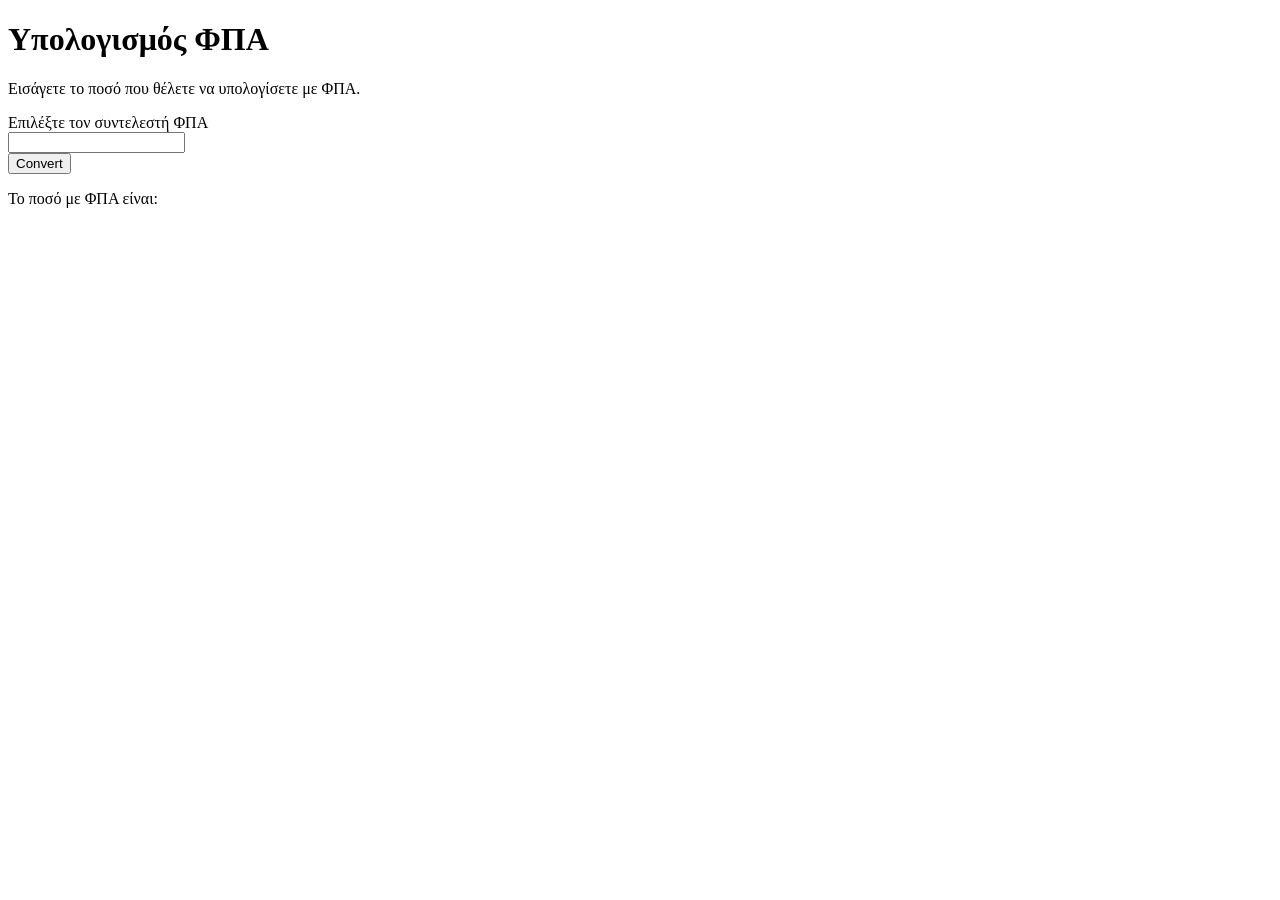
==== index.html @ 226539bb "Update and rename index.html.html to index.html" ====
<!DOCTYPE html>
<html lang="en">
<head>
    <meta charset="UTF-8">
    <meta name="viewport" content="width=device-width, initial-scale=1.0">
    <title>Document</title>
    <link rel="stylesheet" href="css/24.css">
</head>
<body>
    <div class="container">
    <h1>Υπολογισμός ΦΠΑ</h1>
    <p>Εισάγετε το ποσό που θέλετε να υπολογίσετε με ΦΠΑ.</p>
    <label for="number">Επιλέξτε τον συντελεστή ΦΠΑ</label><br>
    <input type="number" id="pay"><br>
<button type="submit" onclick="calculate()">Convert</button>
<p id="total" >Το ποσό με ΦΠΑ είναι:</p>
</div>
    <script src="24.js"></script>
</body>
</html>
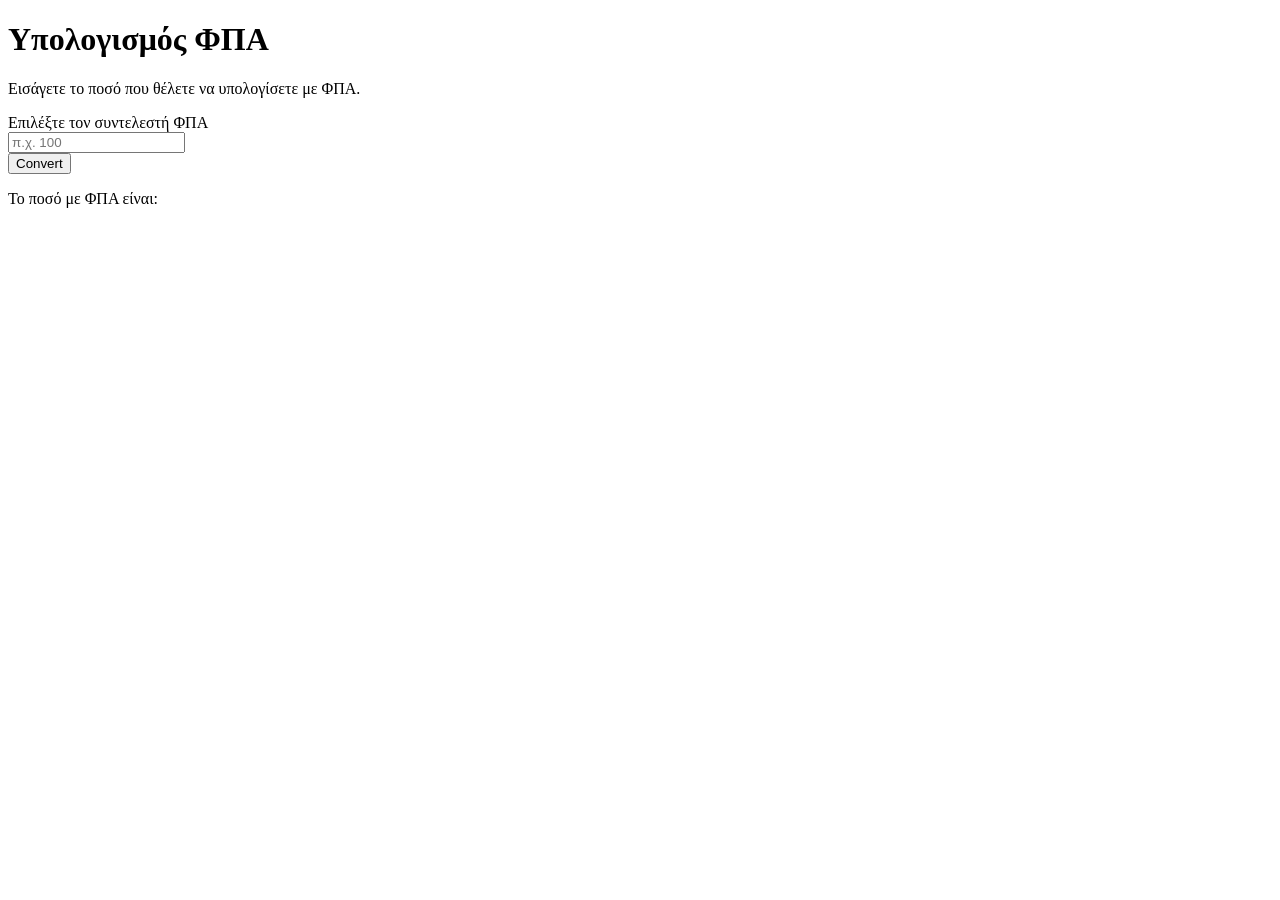
==== commit 987c1274: "Update index.html" ====
--- a/index.html
+++ b/index.html
@@ -11,10 +11,11 @@
     <h1>Υπολογισμός ΦΠΑ</h1>
     <p>Εισάγετε το ποσό που θέλετε να υπολογίσετε με ΦΠΑ.</p>
     <label for="number">Επιλέξτε τον συντελεστή ΦΠΑ</label><br>
-    <input type="number" id="pay"><br>
+    <input type="number" id="pay" placeholder="π.χ. 100"><br>
 <button type="submit" onclick="calculate()">Convert</button>
 <p id="total" >Το ποσό με ΦΠΑ είναι:</p>
 </div>
     <script src="24.js"></script>
 </body>
 </html>
+
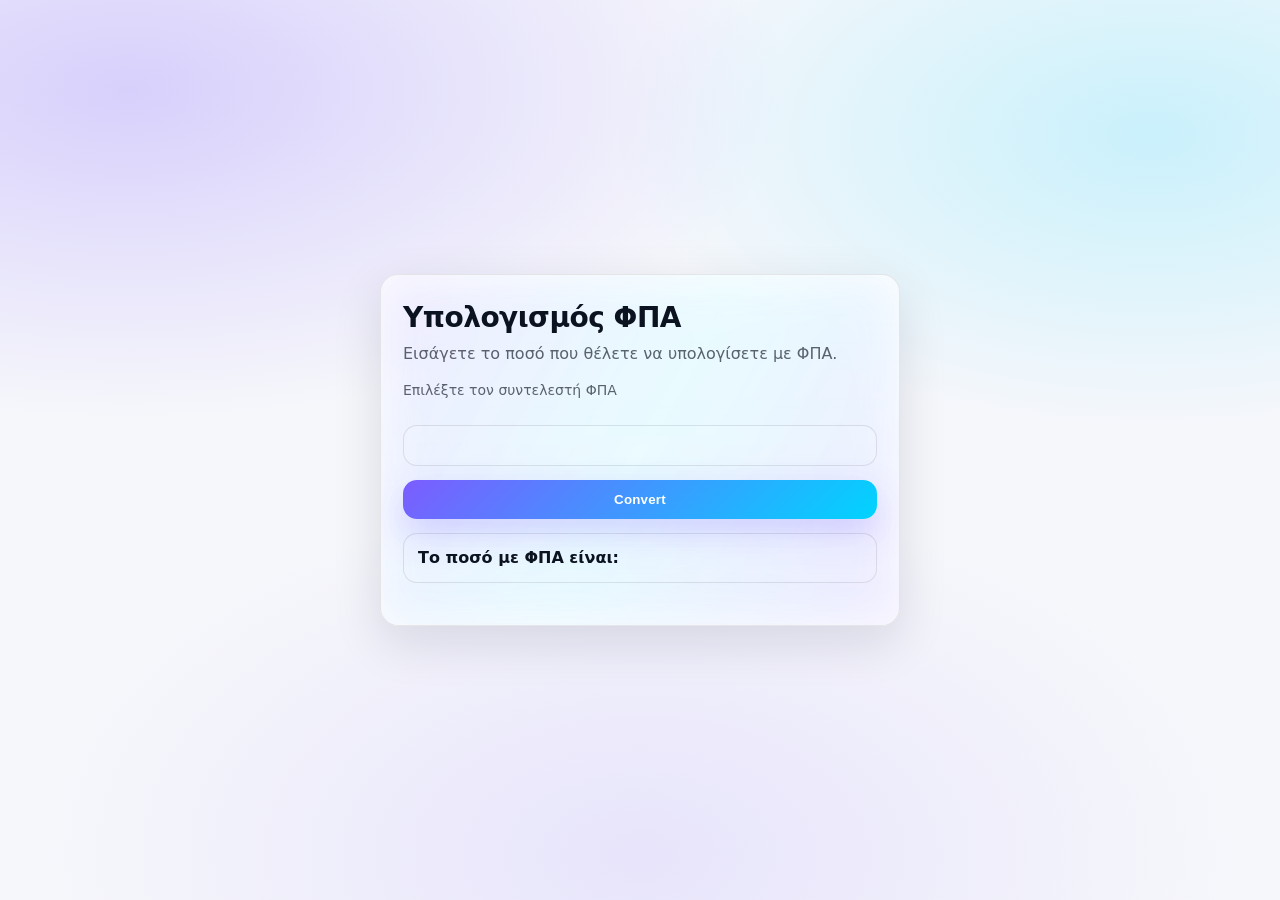
==== commit 8ade3ce7: "Fix HTML formatting and update stylesheet link" ====
--- a/index.html
+++ b/index.html
@@ -4,7 +4,7 @@
     <meta charset="UTF-8">
     <meta name="viewport" content="width=device-width, initial-scale=1.0">
     <title>Document</title>
-    <link rel="stylesheet" href="css/24.css">
+    <link rel="stylesheet" href="24.css">
 </head>
 <body>
     <div class="container">
@@ -19,3 +19,4 @@
 </body>
 </html>
 
+
--- a/24.css
+++ b/24.css
@@ -0,0 +1,158 @@
+/* ---------- Base ---------- */
+:root{
+  --bg: #0b1220;
+  --card: rgba(255,255,255,0.06);
+  --card-2: rgba(255,255,255,0.10);
+  --text: #e9eefc;
+  --muted: rgba(233,238,252,0.70);
+  --border: rgba(255,255,255,0.12);
+
+  --accent: #7c5cff;
+  --accent-2: #00d4ff;
+
+  --shadow: 0 18px 60px rgba(0,0,0,0.45);
+  --radius: 18px;
+}
+
+/* Light mode (αν θες αργότερα με toggle) */
+@media (prefers-color-scheme: light){
+  :root{
+    --bg: #f6f7fb;
+    --card: rgba(255,255,255,0.80);
+    --card-2: rgba(255,255,255,0.95);
+    --text: #0b1220;
+    --muted: rgba(11,18,32,0.65);
+    --border: rgba(11,18,32,0.10);
+    --shadow: 0 16px 50px rgba(10,20,40,0.12);
+  }
+}
+
+/* ---------- Reset ---------- */
+*{ box-sizing:border-box; }
+html,body{ height:100%; }
+body{
+  margin:0;
+  font-family: ui-sans-serif, system-ui, -apple-system, Segoe UI, Roboto, Helvetica, Arial;
+  color: var(--text);
+  background: radial-gradient(1200px 600px at 10% 10%, rgba(124,92,255,0.25), transparent 55%),
+              radial-gradient(900px 500px at 90% 15%, rgba(0,212,255,0.18), transparent 60%),
+              radial-gradient(1000px 600px at 50% 95%, rgba(124,92,255,0.12), transparent 60%),
+              var(--bg);
+  display:grid;
+  place-items:center;
+  padding: 28px 16px;
+}
+
+/* ---------- Container Card ---------- */
+.container{
+  width: min(520px, 100%);
+  background: linear-gradient(180deg, var(--card-2), var(--card));
+  border: 1px solid var(--border);
+  border-radius: var(--radius);
+  box-shadow: var(--shadow);
+  padding: 26px 22px;
+  backdrop-filter: blur(10px);
+  -webkit-backdrop-filter: blur(10px);
+  position: relative;
+  overflow: hidden;
+}
+
+.container::before{
+  content:"";
+  position:absolute;
+  inset:-2px;
+  background: linear-gradient(120deg, rgba(124,92,255,0.35), rgba(0,212,255,0.25), rgba(124,92,255,0.35));
+  filter: blur(26px);
+  opacity: 0.35;
+  pointer-events:none;
+}
+
+/* ---------- Typography ---------- */
+h1{
+  margin: 0 0 8px 0;
+  font-size: 28px;
+  letter-spacing: -0.5px;
+  position: relative;
+}
+
+p{
+  margin: 0 0 16px 0;
+  color: var(--muted);
+  line-height: 1.5;
+  position: relative;
+}
+
+label{
+  display:block;
+  margin: 14px 0 8px;
+  color: var(--muted);
+  font-size: 14px;
+  position: relative;
+}
+
+/* ---------- Inputs ---------- */
+input[type="number"]{
+  width: 100%;
+  border-radius: 14px;
+  border: 1px solid var(--border);
+  background: rgba(255,255,255,0.06);
+  color: var(--text);
+  padding: 12px 14px;
+  outline: none;
+  transition: 0.2s ease;
+  position: relative;
+}
+
+input[type="number"]::placeholder{
+  color: rgba(233,238,252,0.45);
+}
+
+input[type="number"]:focus{
+  border-color: rgba(124,92,255,0.55);
+  box-shadow: 0 0 0 4px rgba(124,92,255,0.18);
+}
+
+/* ---------- Button ---------- */
+button{
+  margin-top: 14px;
+  width: 100%;
+  border: none;
+  border-radius: 14px;
+  padding: 12px 14px;
+  font-weight: 700;
+  letter-spacing: 0.2px;
+  color: white;
+  cursor: pointer;
+  background: linear-gradient(135deg, var(--accent), var(--accent-2));
+  box-shadow: 0 14px 35px rgba(124,92,255,0.25);
+  transition: transform 0.12s ease, box-shadow 0.2s ease, filter 0.2s ease;
+  position: relative;
+}
+
+button:hover{
+  transform: translateY(-1px);
+  filter: brightness(1.03);
+  box-shadow: 0 18px 45px rgba(124,92,255,0.32);
+}
+
+button:active{
+  transform: translateY(0px) scale(0.99);
+}
+
+/* ---------- Result ---------- */
+#total{
+  margin-top: 14px;
+  padding: 12px 14px;
+  border-radius: 14px;
+  border: 1px solid var(--border);
+  background: rgba(255,255,255,0.05);
+  color: var(--text);
+  font-weight: 600;
+  position: relative;
+}
+
+/* ---------- Small polish ---------- */
+.container > *{
+  position: relative;
+  z-index: 1;
+}
